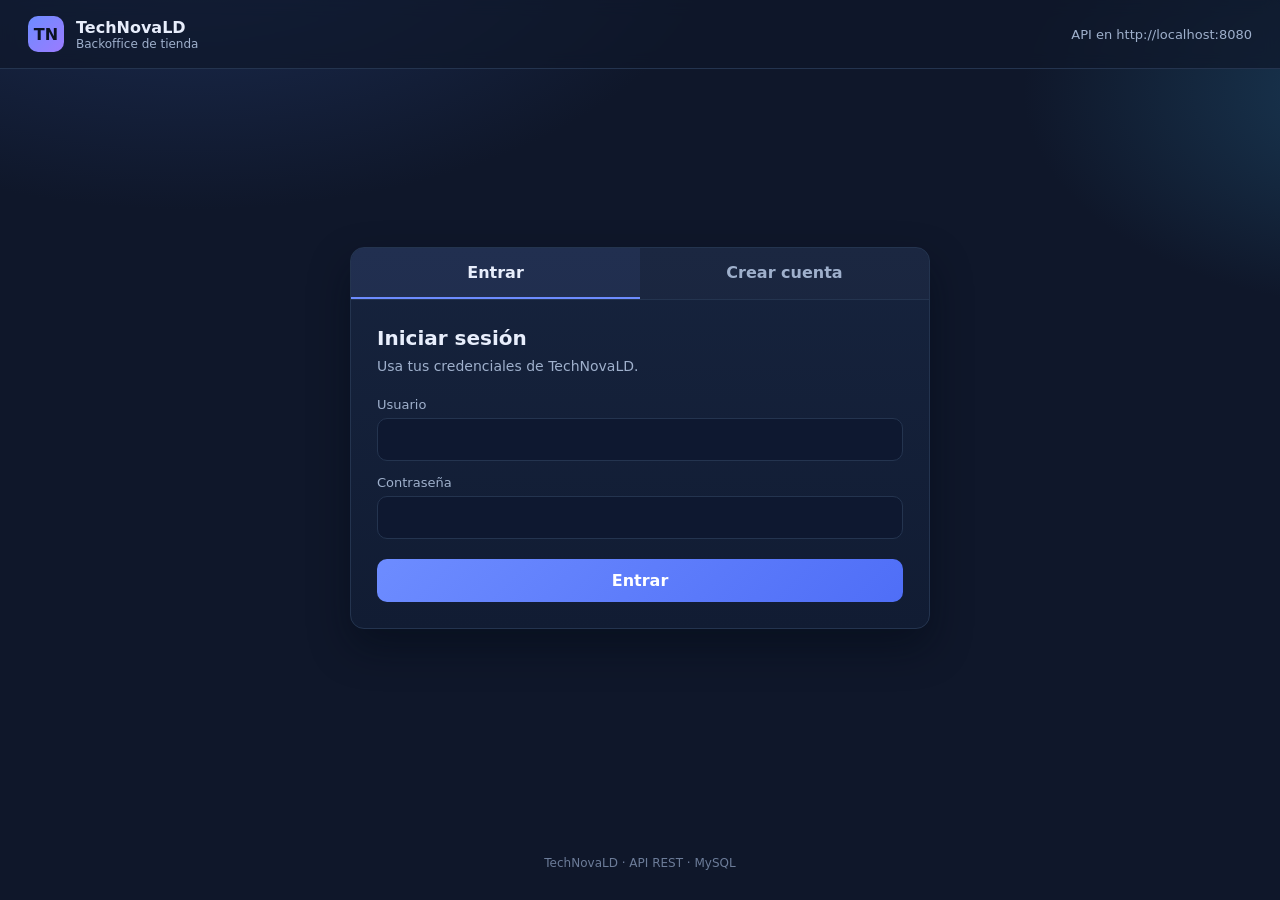
==== src/main/resources/static/admin.html @ f18e4d09 "feat(frontend): implementar UI completa y habilitar estáticos en seguridad Cubre la totalidad de los" ====
<!DOCTYPE html>
<html lang="es">
<head>
    <meta charset="UTF-8">
    <meta name="viewport" content="width=device-width, initial-scale=1">
    <title>TechNovaLD · Empleados</title>
    <link rel="stylesheet" href="css/style.css">
</head>
<body>

<header class="topbar">
    <div class="brand">
        <span class="brand__mark" aria-hidden="true">TN</span>
        <span>TechNovaLD<small>Administración</small></span>
    </div>
    <div class="acciones">
        <span class="topbar__hint">Conectado como <strong data-usuario></strong> · <span data-rol></span></span>
        <button type="button" class="btn btn--ghost btn--sm" id="btn-salir">Cerrar sesión</button>
    </div>
</header>

<main class="page">
    <div class="page__head">
        <div>
            <h1>Empleados</h1>
            <p>Alta y directorio del personal.</p>
        </div>
    </div>

    <div id="aviso" class="aviso" role="alert" hidden></div>

    <div class="admin">

        <section class="card" id="card-alta">
            <div class="panel is-active">
                <h2>Nuevo empleado</h2>
                <p class="lead">Las credenciales se generan al guardar.</p>

                <form id="form-empleado" novalidate>
                    <div class="grid">
                        <div class="field">
                            <label for="emp-nombre">Nombre</label>
                            <input id="emp-nombre" name="nombre" maxlength="100" required>
                        </div>
                        <div class="field">
                            <label for="emp-apellido">Apellidos</label>
                            <input id="emp-apellido" name="apellido" maxlength="150" required>
                        </div>
                        <div class="field">
                            <label for="emp-dni">DNI</label>
                            <input id="emp-dni" name="dni" placeholder="87654321X" maxlength="9"
                                   pattern="[0-9]{8}[A-Z]" title="8 números y una letra mayúscula" required>
                        </div>
                        <div class="field">
                            <label for="emp-telefono">Teléfono</label>
                            <input id="emp-telefono" name="telefono" type="tel" maxlength="20" required>
                        </div>
                        <div class="field full">
                            <label for="emp-email">Email</label>
                            <input id="emp-email" name="email" type="email" maxlength="100" required>
                        </div>
                        <div class="field full">
                            <label for="emp-direccion">Dirección</label>
                            <input id="emp-direccion" name="direccion" maxlength="255" required>
                        </div>
                        <div class="field full">
                            <label for="emp-rol">Rol</label>
                            <select id="emp-rol" name="rol" required>
                                <option value="TRABAJADOR" selected>Trabajador</option>
                                <option value="ADMIN">Administrador</option>
                            </select>
                        </div>
                    </div>
                    <button class="btn" type="submit">Crear empleado</button>
                </form>

                <div id="exito-empleado" class="bloque-exito" hidden>
                    <h3>Credenciales generadas</h3>
                    <div class="credenciales">
                        <div class="credencial"><span>Usuario</span><code id="empleado-username"></code></div>
                        <div class="credencial"><span>Contraseña inicial</span><code id="empleado-password"></code></div>
                    </div>
                    <p class="hint">Rol: <span id="empleado-rol"></span>. Entrégalas en persona: no se vuelven a mostrar.</p>
                    <div class="acciones bloque-acciones">
                        <button type="button" class="btn btn--ghost btn--sm" id="btn-copiar">Copiar credenciales</button>
                    </div>
                </div>
            </div>
        </section>

        <section class="card" id="card-directorio">
            <div class="panel is-active">
                <div class="panel__head">
                    <h2>Directorio</h2>
                    <div class="acciones">
                        <span class="muted" id="contador">—</span>
                        <button type="button" class="btn btn--ghost btn--sm" id="btn-recargar">Actualizar</button>
                    </div>
                </div>

                <div class="tabla-wrap">
                    <table>
                        <thead>
                        <tr>
                            <th>#</th>
                            <th>Empleado</th>
                            <th>Email</th>
                            <th>Teléfono</th>
                            <th>Usuario</th>
                            <th>Rol</th>
                            <th>Estado</th>
                        </tr>
                        </thead>
                        <tbody id="tabla-empleados"></tbody>
                    </table>
                </div>

                <p class="hint tabla-hint">Haz clic en una fila (o pulsa Enter) para ver el detalle.</p>
            </div>
        </section>

    </div>
</main>

<div class="modal" id="modal-empleado" hidden>
    <div class="modal__backdrop" data-cerrar></div>
    <div class="modal__caja" role="dialog" aria-modal="true" aria-labelledby="modal-titulo">
        <div class="modal__head">
            <h2 id="modal-titulo">Empleado</h2>
            <button type="button" class="modal__cerrar" id="modal-cerrar" aria-label="Cerrar">×</button>
        </div>
        <div class="modal__body" id="modal-contenido"></div>
        <div class="modal__pie">
            <button type="button" class="btn btn--ghost btn--sm" id="modal-volver">Volver al directorio</button>
        </div>
    </div>
</div>

<p class="pie">TechNovaLD · API REST</p>

<script type="module" src="js/admin.js"></script>
</body>
</html>
---- src/main/resources/static/css/style.css ----
:root {
    --bg: #0f172a;
    --bg-soft: #111c33;
    --card: #16233d;
    --border: #24344f;
    --text: #e8eefc;
    --muted: #9fb0cc;
    --accent: #6d8cff;
    --accent-strong: #4f6ef7;
    --ok: #35c48b;
    --error: #ff6b6b;
    --radius: 14px;
    --shadow: 0 18px 40px rgba(3, 8, 20, .45);
    --font: system-ui, -apple-system, "Segoe UI", Roboto, "Helvetica Neue", Arial, sans-serif;
}

* { box-sizing: border-box; }

body {
    margin: 0;
    min-height: 100vh;
    display: flex;
    flex-direction: column;
    font-family: var(--font);
    color: var(--text);
    background:
            radial-gradient(900px 500px at 15% -10%, #1d2f57 0%, transparent 60%),
            radial-gradient(700px 400px at 110% 10%, #1a3b57 0%, transparent 55%),
            var(--bg);
}

a { color: var(--accent); }

/* barra superior */
.topbar {
    display: flex;
    align-items: center;
    justify-content: space-between;
    gap: 16px;
    padding: 16px 28px;
    border-bottom: 1px solid var(--border);
    background: rgba(15, 23, 42, .7);
    backdrop-filter: blur(8px);
}

.brand { display: flex; align-items: center; gap: 12px; font-weight: 700; }
.brand small { display: block; font-size: 12px; font-weight: 500; color: var(--muted); }
.brand__mark {
    display: grid;
    place-items: center;
    width: 36px;
    height: 36px;
    border-radius: 10px;
    background: linear-gradient(135deg, var(--accent), #9b7bff);
    color: #0b1222;
    font-weight: 800;
}
.topbar__hint { color: var(--muted); font-size: 13px; }

/* tarjeta central */
.auth { flex: 1; display: grid; place-items: center; padding: 40px 20px 60px; }

.card {
    width: min(580px, 100%);
    overflow: hidden;
    border: 1px solid var(--border);
    border-radius: var(--radius);
    background: linear-gradient(180deg, var(--card), var(--bg-soft));
    box-shadow: var(--shadow);
}

/* sesión */
.sesion {
    display: flex;
    align-items: center;
    justify-content: space-between;
    gap: 12px;
    padding: 12px 24px;
    border-bottom: 1px solid var(--border);
    color: var(--muted);
    font-size: 13px;
}
.sesion strong { color: var(--text); }

/* pestañas */
.tabs { display: flex; border-bottom: 1px solid var(--border); background: rgba(255, 255, 255, .02); }

.tab {
    flex: 1;
    padding: 15px 12px;
    border: 0;
    border-bottom: 2px solid transparent;
    background: transparent;
    color: var(--muted);
    font: inherit;
    font-weight: 600;
    cursor: pointer;
}
.tab:hover { color: var(--text); }
.tab.is-active { color: var(--text); border-bottom-color: var(--accent); background: rgba(109, 140, 255, .08); }

/* paneles y formularios */
.panel { display: none; padding: 26px; }
.panel.is-active { display: block; }
.panel h2 { margin: 0 0 6px; font-size: 20px; }
.lead { margin: 0 0 20px; color: var(--muted); font-size: 14px; line-height: 1.5; }

.grid { display: grid; grid-template-columns: 1fr 1fr; gap: 14px; margin-bottom: 20px; }
.grid .full { grid-column: 1 / -1; }
@media (max-width: 540px) { .grid { grid-template-columns: 1fr; } }

.field { display: flex; flex-direction: column; gap: 6px; }
.field label { font-size: 13px; color: var(--muted); }
.field input {
    width: 100%;
    padding: 11px 12px;
    border: 1px solid var(--border);
    border-radius: 10px;
    background: #0e1830;
    color: var(--text);
    font: inherit;
    outline: none;
    transition: border-color .15s, box-shadow .15s;
}
.field input::placeholder { color: #6c7c99; }
.field input:focus { border-color: var(--accent); box-shadow: 0 0 0 3px rgba(109, 140, 255, .18); }

/* botones */
.btn {
    display: inline-flex;
    align-items: center;
    justify-content: center;
    gap: 8px;
    width: 100%;
    padding: 12px 16px;
    border: 0;
    border-radius: 10px;
    background: linear-gradient(135deg, var(--accent), var(--accent-strong));
    color: #fff;
    font: inherit;
    font-weight: 700;
    text-align: center;
    text-decoration: none;
    cursor: pointer;
    transition: filter .15s, transform .08s;
}
.btn:hover { filter: brightness(1.07); }
.btn:active { transform: translateY(1px); }
.btn[disabled] { opacity: .6; cursor: progress; }
.btn--ghost { background: transparent; border: 1px solid var(--border); color: var(--text); font-weight: 600; }
.btn--ghost:hover { border-color: var(--accent); filter: none; }
.btn--sm { width: auto; padding: 8px 12px; font-size: 13px; }

/* avisos */
.aviso {
    margin: 18px 26px 0;
    padding: 12px 14px;
    border: 1px solid transparent;
    border-radius: 10px;
    font-size: 14px;
    line-height: 1.45;
    white-space: pre-line;
}
.aviso--error { background: rgba(255, 107, 107, .1); border-color: rgba(255, 107, 107, .4); color: #ffc9c9; }
.aviso--ok { background: rgba(53, 196, 139, .1); border-color: rgba(53, 196, 139, .4); color: #b9f3d9; }

/* credenciales generadas */
.credenciales { display: grid; gap: 10px; margin-bottom: 18px; }
.credencial {
    display: flex;
    align-items: center;
    justify-content: space-between;
    gap: 12px;
    padding: 12px 14px;
    border: 1px dashed var(--border);
    border-radius: 10px;
    background: #0e1830;
}
.credencial span { color: var(--muted); font-size: 13px; }
.credencial code { color: #cfe0ff; font-size: 15px; }

/* tablas (paneles siguientes) */
table { width: 100%; border-collapse: collapse; font-size: 14px; }
th, td { padding: 10px 12px; text-align: left; border-bottom: 1px solid var(--border); }
th { color: var(--muted); font-size: 12px; font-weight: 600; text-transform: uppercase; letter-spacing: .04em; }
tbody tr:hover { background: rgba(255, 255, 255, .03); }

.pie { padding: 18px; color: #6c7c99; font-size: 12px; text-align: center; }

[hidden] { display: none !important; }

/* ============ paneles internos (admin / cliente) ============ */

.page {
    flex: 1;
    width: min(1180px, 100%);
    margin: 0 auto;
    padding: 24px 20px 48px;
}
.page--narrow { width: min(720px, 100%); }

.page__head {
    display: flex;
    align-items: flex-end;
    justify-content: space-between;
    gap: 16px;
    margin-bottom: 18px;
}
.page__head h1 { margin: 0; font-size: 24px; }
.page__head p { margin: 4px 0 0; color: var(--muted); font-size: 14px; }

.page > .aviso { margin: 0 0 18px; }

.admin {
    display: grid;
    grid-template-columns: 380px minmax(0, 1fr);
    gap: 20px;
    align-items: start;
}
.admin .card { width: 100%; }
@media (max-width: 940px) { .admin { grid-template-columns: 1fr; } }

.panel__head {
    display: flex;
    align-items: center;
    justify-content: space-between;
    gap: 12px;
    margin-bottom: 16px;
}
.panel__head h2 { margin: 0; }
.panel h3 { margin: 0 0 10px; font-size: 16px; }

.tabla-wrap { overflow-x: auto; }
.tabla-wrap table { min-width: 640px; }

.badge {
    display: inline-block;
    padding: 3px 9px;
    border: 1px solid var(--border);
    border-radius: 999px;
    color: var(--muted);
    font-size: 12px;
    font-weight: 600;
}
.badge--admin { color: #cfe0ff; border-color: rgba(109, 140, 255, .5); background: rgba(109, 140, 255, .12); }
.badge--trabajador { color: #b9f3d9; border-color: rgba(53, 196, 139, .45); background: rgba(53, 196, 139, .1); }
.badge--off { color: #ffc9c9; border-color: rgba(255, 107, 107, .4); background: rgba(255, 107, 107, .1); }

.muted { color: var(--muted); }
.hint { margin: 0; color: var(--muted); font-size: 12px; }

.acciones { display: flex; align-items: center; gap: 10px; flex-wrap: wrap; }
.acciones .btn { width: auto; }
.topbar .acciones { justify-content: flex-end; }

.field select {
    width: 100%;
    padding: 11px 12px;
    border: 1px solid var(--border);
    border-radius: 10px;
    background: #0e1830;
    color: var(--text);
    font: inherit;
    outline: none;
}
.field select:focus { border-color: var(--accent); box-shadow: 0 0 0 3px rgba(109, 140, 255, .18); }

.field input:disabled { opacity: .65; cursor: not-allowed; }

.bloque-exito {
    margin-top: 18px;
    padding-top: 18px;
    border-top: 1px solid var(--border);
}

/* ============ filas clicables ============ */

.fila { cursor: pointer; }
.fila:hover { background: rgba(255, 255, 255, .045); }
.fila:focus-visible { outline: 2px solid var(--accent); outline-offset: -2px; }

.tabla-hint { margin-top: 12px; }
.bloque-acciones { margin-top: 12px; }

/* ============ modal ============ */

.modal {
    position: fixed;
    inset: 0;
    z-index: 50;
    display: grid;
    place-items: center;
    padding: 20px;
}

.modal__backdrop {
    position: absolute;
    inset: 0;
    background: rgba(5, 9, 20, .7);
    backdrop-filter: blur(3px);
}

.modal__caja {
    position: relative;
    width: min(560px, 100%);
    max-height: min(80vh, 720px);
    overflow: auto;
    border: 1px solid var(--border);
    border-radius: var(--radius);
    background: linear-gradient(180deg, var(--card), var(--bg-soft));
    box-shadow: var(--shadow);
}

.modal__head {
    display: flex;
    align-items: center;
    justify-content: space-between;
    gap: 12px;
    padding: 18px 22px;
    border-bottom: 1px solid var(--border);
}
.modal__head h2 { margin: 0; font-size: 18px; }

.modal__cerrar {
    width: 34px;
    height: 34px;
    border: 1px solid var(--border);
    border-radius: 9px;
    background: transparent;
    color: var(--text);
    font-size: 20px;
    line-height: 1;
    cursor: pointer;
}
.modal__cerrar:hover { border-color: var(--accent); }

.modal__body { padding: 20px 22px; }
.modal__pie { padding: 0 22px 20px; }

.detalle {
    display: grid;
    grid-template-columns: 140px 1fr;
    gap: 10px 14px;
    margin: 0;
}
.detalle dt { color: var(--muted); font-size: 13px; }
.detalle dd { margin: 0; }

.modal__error {
    margin: 0;
    padding: 12px 14px;
    border: 1px solid rgba(255, 107, 107, .4);
    border-radius: 10px;
    background: rgba(255, 107, 107, .1);
    color: #ffc9c9;
    font-size: 14px;
}

body.sin-scroll { overflow: hidden; }
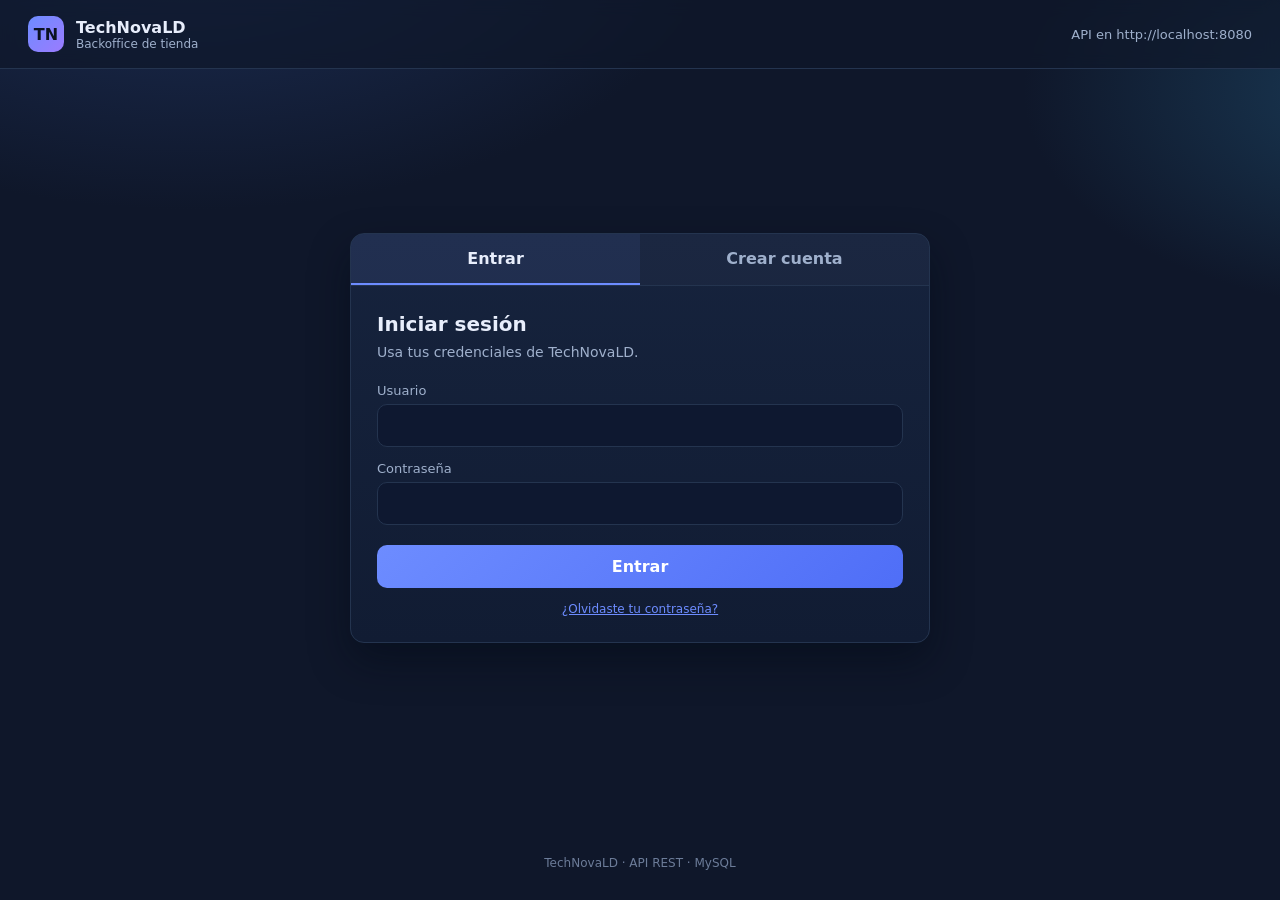
==== commit c40aafd0: "feat(frontend): implementar UI de recuperación y cambio de contraseña - index.html y auth.js: Añadid" ====
--- a/src/main/resources/static/admin.html
+++ b/src/main/resources/static/admin.html
@@ -15,6 +15,7 @@
     </div>
     <div class="acciones">
         <span class="topbar__hint">Conectado como <strong data-usuario></strong> · <span data-rol></span></span>
+        <button type="button" class="btn btn--ghost btn--sm" id="btn-cambiar">Cambiar contraseña</button>
         <button type="button" class="btn btn--ghost btn--sm" id="btn-salir">Cerrar sesión</button>
     </div>
 </header>
@@ -136,6 +137,44 @@
     </div>
 </div>
 
+<div class="modal" id="modal-password" hidden>
+    <div class="modal__backdrop" data-cerrar-password></div>
+    <div class="modal__caja" role="dialog" aria-modal="true" aria-labelledby="modal-password-titulo">
+        <div class="modal__head">
+            <h2 id="modal-password-titulo">Cambiar contraseña</h2>
+            <button type="button" class="modal__cerrar" id="modal-password-cerrar" aria-label="Cerrar">×</button>
+        </div>
+        <div class="modal__body">
+            <div id="aviso-password" class="aviso aviso--error" role="alert" hidden></div>
+
+            <form id="form-password" novalidate>
+                <div class="grid">
+                    <div class="field full">
+                        <label for="pass-actual">Contraseña actual</label>
+                        <input id="pass-actual" name="actual" type="password"
+                               autocomplete="current-password" required>
+                    </div>
+                    <div class="field full">
+                        <label for="pass-nueva">Nueva contraseña</label>
+                        <input id="pass-nueva" name="nueva" type="password"
+                               autocomplete="new-password" minlength="8" maxlength="64" required>
+                    </div>
+                    <div class="field full">
+                        <label for="pass-repetir">Repetir nueva contraseña</label>
+                        <input id="pass-repetir" name="repetir" type="password"
+                               autocomplete="new-password" minlength="8" maxlength="64" required>
+                    </div>
+                </div>
+                <p class="hint">Al cambiarla se cierran todas las sesiones abiertas.</p>
+                <div class="acciones bloque-acciones">
+                    <button class="btn" type="submit">Guardar</button>
+                    <button class="btn btn--ghost" type="button" id="modal-password-cancelar">Cancelar</button>
+                </div>
+            </form>
+        </div>
+    </div>
+</div>
+
 <p class="pie">TechNovaLD · API REST</p>
 
 <script type="module" src="js/admin.js"></script>
--- a/src/main/resources/static/css/style.css
+++ b/src/main/resources/static/css/style.css
@@ -356,4 +356,22 @@
     font-size: 14px;
 }
 
-body.sin-scroll { overflow: hidden; }+body.sin-scroll { overflow: hidden; }
+
+/* ============ enlaces de texto y ayudas ============ */
+
+.enlace {
+    padding: 0;
+    border: 0;
+    background: none;
+    color: var(--accent);
+    font: inherit;
+    text-decoration: underline;
+    cursor: pointer;
+}
+.enlace:hover { color: #9fb4ff; }
+
+.centro { margin-top: 14px; text-align: center; }
+
+/* Dentro de un modal el aviso no arrastra los márgenes de la tarjeta */
+.modal .aviso { margin: 0 0 16px; }
